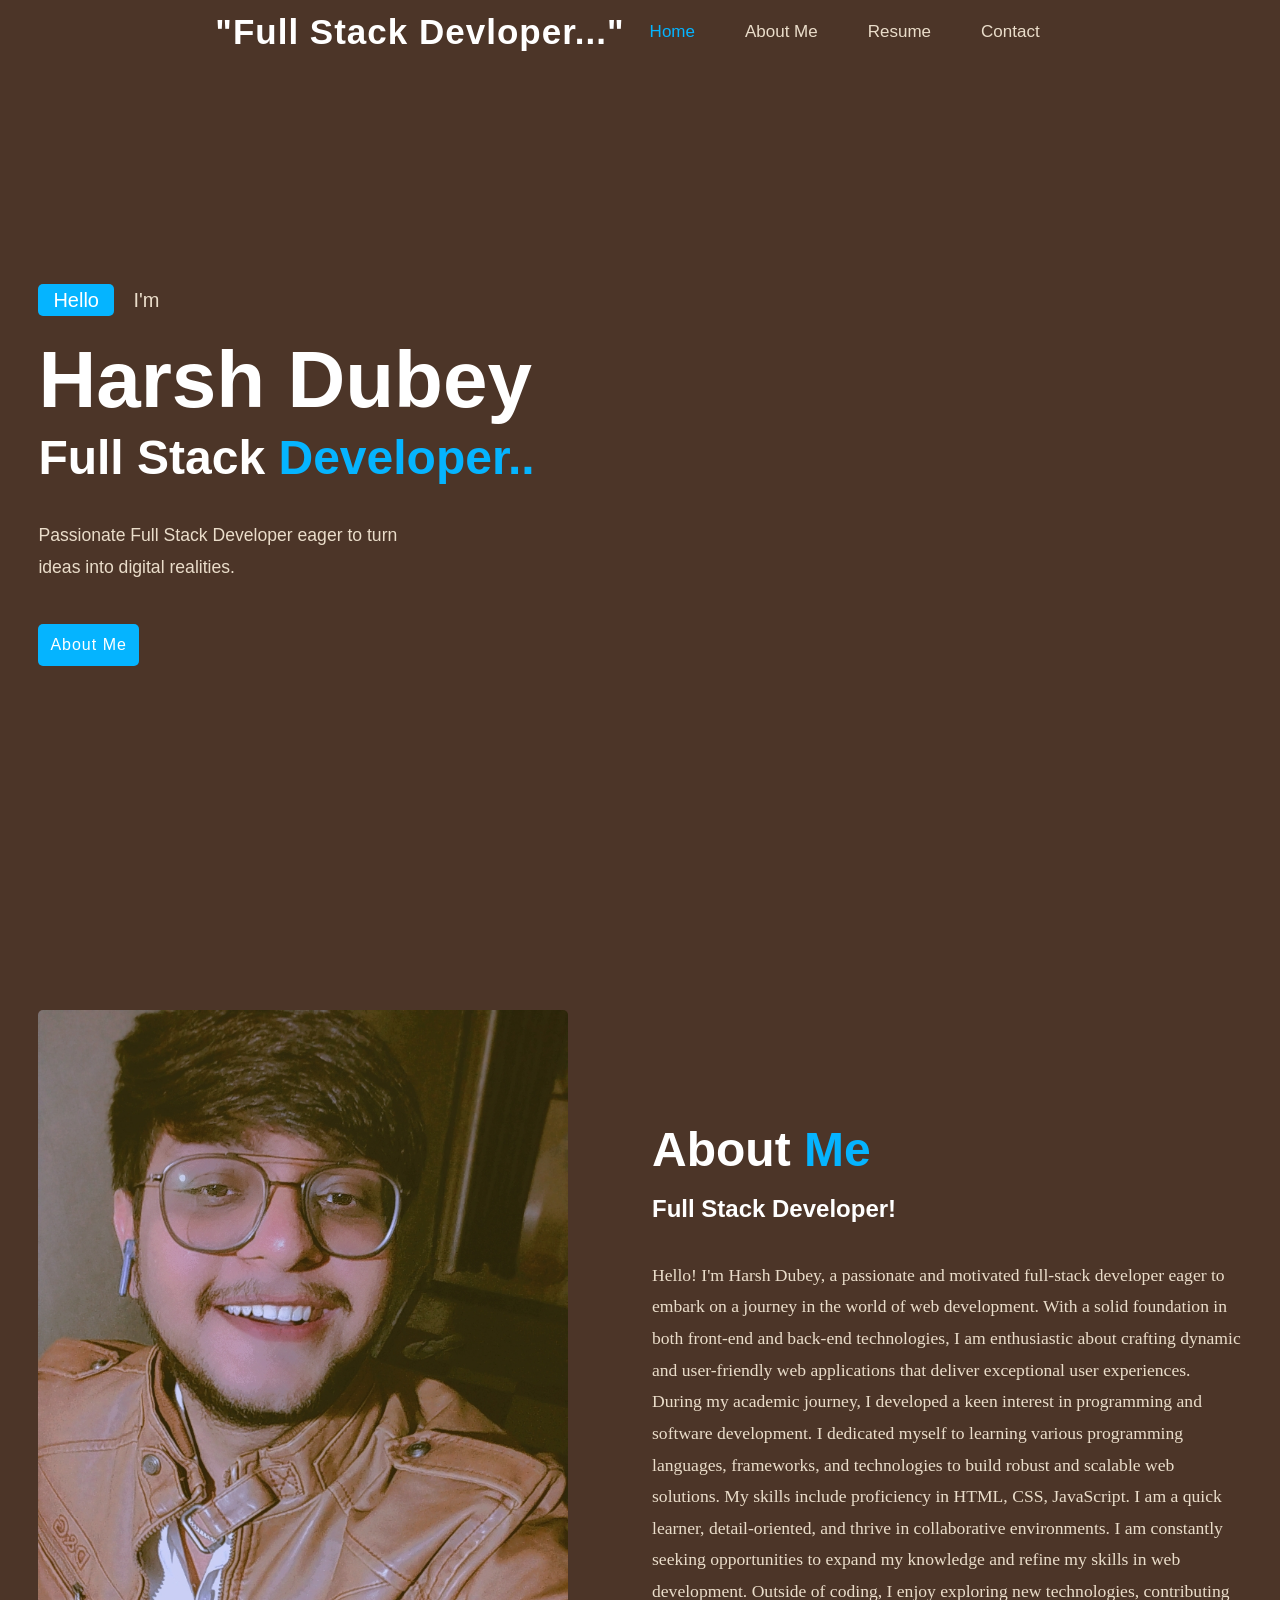
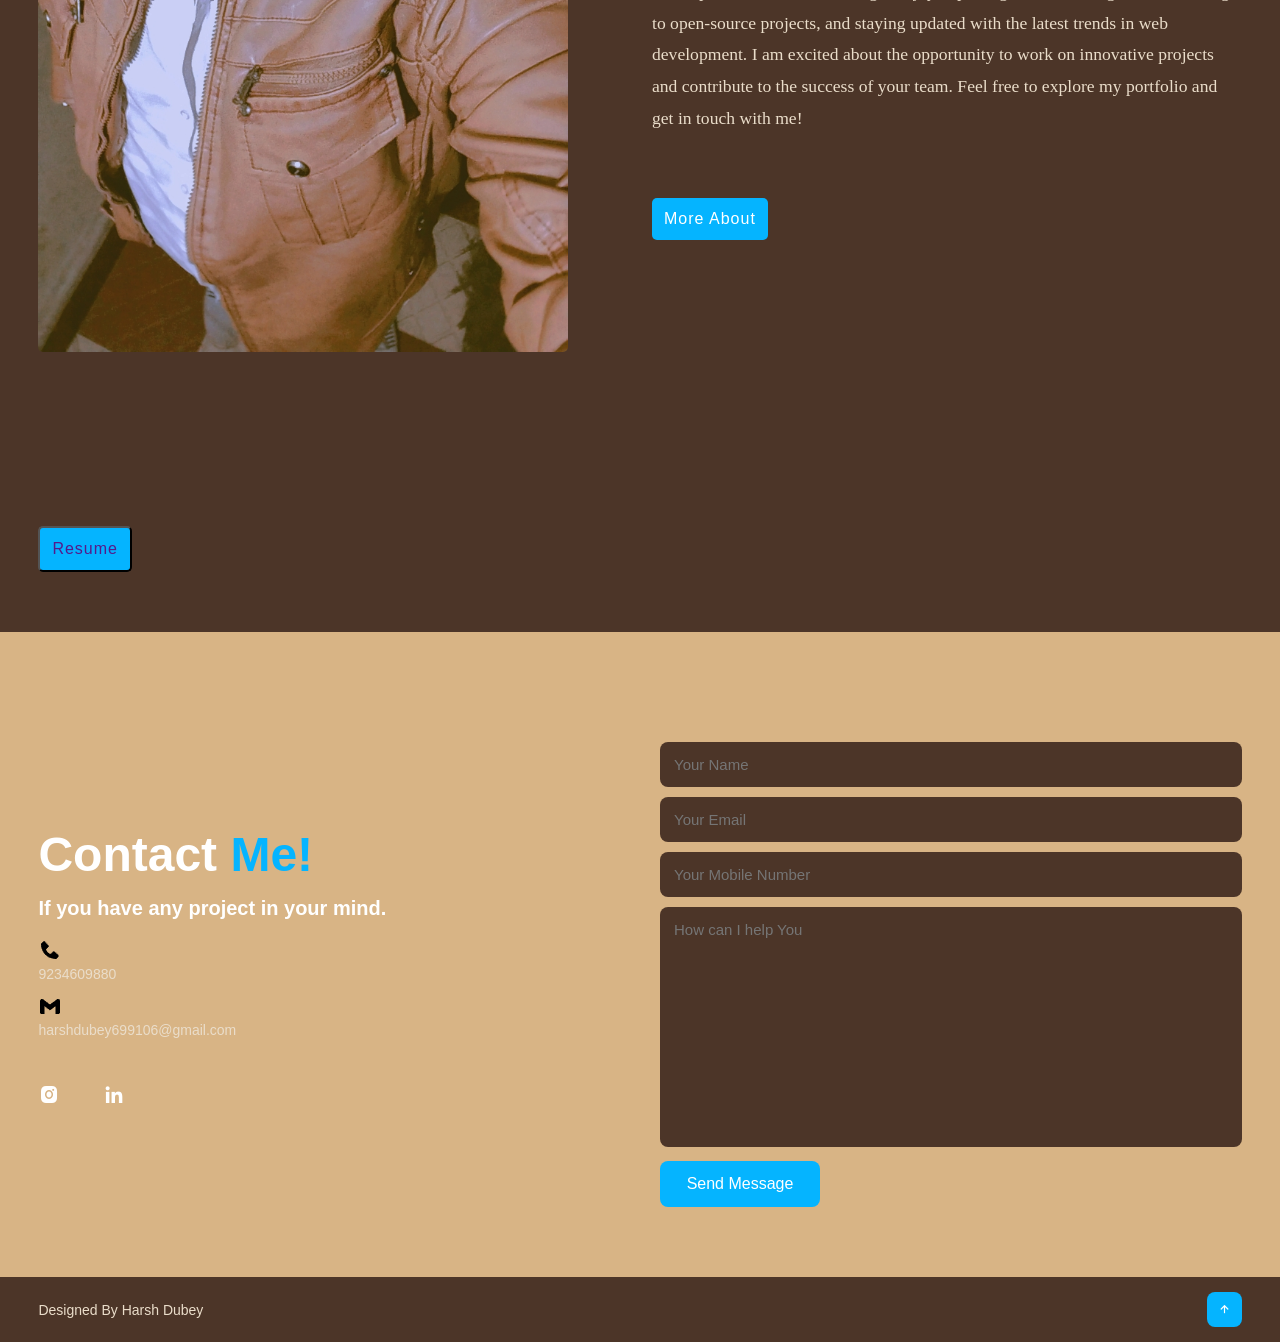
==== index.html @ cfe11082 "Files" ====
<!DOCTYPE html>
<html lang="en">
<head>
    <meta charset="UTF-8">
    <meta name="viewport" content="width=device-width, initial-scale=1.0">
    <title>Harsh Dubey</title>
    <link rel="stylesheet" href="portfolio1.css">
    <link rel="stylesheet" href="https://unpkg.com/boxicons@latest/css/boxicons.min.css">
</head>
<body>
    <header>
        <a href="#" class="logo">
            "Full Stack Devloper..."
        </a>
        <ul class="navlist">
            <li><a href="#home" class="active">Home</a></li>
            <li><a href="#about">About Me</a></li>
            <li><a href="#resume">Resume</a></li>
            <li><a href="#contact">Contact</a></li>
        </ul>
        <div class="bx bx-menu" id="menu-icon"></div>
    </header>
    <section class="home" id="home">
        <div class="home-text">
            <div class="slide">
                <span class="one">Hello</span>
                <span class="two"> I'm</span>
            </div>
            <h1>Harsh Dubey</h1>
            <h3>Full Stack
                <span>Developer..</span>
            </h3>
            <p>
                Passionate Full Stack Developer eager to turn <br> ideas into digital realities.
            </p>
            <div class="button"><a href="#" class="btn">About Me</a></div>
        </div>
    </section>
    <section class="about" id="about">
        <div class="about-img"><img src="about.jpg" alt=""></div>
        <div class="about-text">
            <h2>About<span> Me</span></h2>
            <h4>Full Stack Developer!</h4>
            <p>Hello! I'm Harsh Dubey, a passionate and motivated full-stack developer eager to embark on a journey in the world of web development. With a solid foundation in both front-end and back-end technologies, I am enthusiastic about crafting dynamic and user-friendly web applications that deliver exceptional user experiences. During my academic journey, I developed a keen interest in programming and software development. I dedicated myself to learning various programming languages, frameworks, and technologies to build robust and scalable web solutions. My skills include proficiency in HTML, CSS, JavaScript. I am a quick learner, detail-oriented, and thrive in collaborative environments. I am constantly seeking opportunities to expand my knowledge and refine my skills in web development. Outside of coding, I enjoy exploring new technologies, contributing to open-source projects, and staying updated with the latest trends in web development. I am excited about the opportunity to work on innovative projects and contribute to the success of your team. Feel free to explore my portfolio and get in touch with me!</p>
            <a href="#" class="btn">More About</a>
        </div>
    </section>
    <section class="resume" id="resume">
        <button class="btn"><a href="">Resume</a></button>
    </section>
    <section class="contact" id="contact">
        <div class="contact-text">
            <h2>Contact<span> Me!</span></h2>
            <h4>If you have any project in your mind.</h4>
            <div class="list">
                <li><img src="[data-uri]"/></box-icon><a href="#">   9234609880</a></li>
                <li><img src="[data-uri]"/><a href="#">   harshdubey699106@gmail.com</a></li>
            </div>
            <div class="contact-icons">
                <a href="https://www.instagram.com/harshxdubey?igsh=djJ1Y2M3MDliYW9u"><i class="bx bxl-instagram-alt"></i></a>
                <a href="https://www.linkedin.com/in/harsh-dubey-b2361a2a5?utm_source=share&utm_campaign=share_via&utm_content=profile&utm_medium=android_app"><i class="bx bxl-linkedin"></i></a>
            </div>
        </div>
            <div class="contact-form">
                <form action="">
                    <input type="name" placeholder="Your Name" required>
                    <input type="email" placeholder="Your Email" required>
                    <input type="number" placeholder="Your Mobile Number" required>
                    <textarea name="" id="" cols="35" rows="10" placeholder="How can I help You" required></textarea>
                    <input type="submit" value="Send Message" class="submit" required>
                </form>
            </div>
    </section>
    <section class="end">
        <div class="last-text">
            <p>Designed By Harsh Dubey</p>
        </div>
        <div class="top">
            <a href="#home">
                <i class="bx bx-up-arrow-alt"></i>
            </a>
        </div>
    </section>
</body>
</html>
---- portfolio1.css ----
*
{
padding: 0;
margin: 0;
box-sizing: border-box;
text-decoration: none;
list-style: none;
scroll-behavior: smooth;
font-family: 'Poppins',sans-serif;
}
:root
{
    --bg-color: #4c3528;
    --second-bg-color:#d8b485;
    --text-color:#fff;
    --second-color:#eaddca;
    --main-color:#05b4ff;
    --big-font:5rem;
    --h2-font:3rem;
    --p-font:1.1rem;
}
body
{
    background: var(--bg-color);
    color: var(--text-color);
}
header
{
    position: fixed;
    width: 100%;
    top: 0;
    right: 0;
    z-index: 1000;
    display: flex;
    align-items: center;
    justify-content: center;
    background: transparent;
    padding: 22px 15%;
    border-bottom: 1px solid transparent;
    transition: all .45s ease;
}
.logo
{
    color: var(--text-color);
    font-size: 35px;
    font-weight: 700;
    letter-spacing: 1px;
}
span
{
color: var(--main-color);
}
.navlist
{
display: flex;
}
.navlist a
{
color: var(--second-color);
font-size: 17px;
font-weight: 500;
margin: 0 25px;
transition: all .45 ease;
}
.navlist a:hover
{
color: var(--main-color);
}
.navlist a.active
{
color: var(--main-color);
}
#menu-icon
{
font-size: 35px;
color: var(--text-color);
z-index: 1000;
cursor: pointer;
margin-left: 25px;
display: none;
}
section
{
padding: 160px 15% 120px;
}
.home
{
position: relative;
height: 100vh;
width: 100%;
display: flex;
align-items: center;
justify-content: flex-start;
}
.slide
{
margin-bottom: 20px;
}
.one
{
display: inline-block;
margin-right: 15px;
padding: 0 15px;
line-height: 32px;
font-size: 20px;
font-weight: 500;
border-radius: 5px;
background: var(--main-color);
color: var(--text-color);
}
.two
{
display: inline-block;
color: var(--second-color);
font-size: 20px;
font-weight: 500;
}
.home-text h1
{
font-size: var(--big-font);
font-weight: 700;
color: var(--text-color);
line-height: 1.1;
margin: 0 0 8px;
}
.home-text h3
{
color: var(--text-color);
margin: 0 0 35px;
font-size: 3rem;
font-weight: 700;
line-height: 1.1;
}
.home-text p
{
color: var(--second-color);
font-size: var(--p-font);
line-height: 1.8;
margin-bottom: 40px;
}
.button
{
display: inline-block;
align-items: center;
justify-content: center;
}
.btn
{
display: inline-block;
padding: 12px;
background: var(--main-color);
border-radius: 5px;
color: var(--text-color);
font-size: 1rem;
letter-spacing: 1px;
font-weight: 500;
transition: all .45s ease;
}
.btn:hover
{
transform: scale(0.9);
}
.about
{
display: grid;
grid-template-columns: repeat(2, 1fr);
align-items: center;
gap: 1.5rem;
}
.about-img img
{
max-width: 530px;
height: auto;
width: 100%;
border-radius: 5px;
}
.about-text h2
{
font-size: var(--h2-font);
line-height: 1;
}
.about-text h4
{
font-size: 24px;
font-weight: 600;
color: var(--text-color);
line-height: 1.7;
margin: 15px 0 30px;
}
.about-text p
{
color: var(--second-color);
font-size: var(--p-font);
font-family: 'Times New Roman','Times New Roman', Times, serif;
line-height: 1.8;
margin-bottom: 4rem;
}
.contact
{
background: var(--second-bg-color);
display: grid;
grid-template-columns: repeat(2, 1fr);
align-items: center;
gap: 2.5rem;
}
.contact-text h4
{
color: var(--text-color);
margin: 18px 0;
font-size: 20px;
font-weight: 600;
}
.contact-text h2
{
font-size: var(--h2-font);
line-height: 1;
}
.contact-text p
{
color: var(--second-color);
font-size: var(--p-font);
line-height: 1.8;
margin-bottom: 30px;
}
.list 
{
margin-bottom: 2.8rem;
}
.list li
{
margin-bottom: 12px;
}
.list li a
{
display: block;
color: var(--second-color);
font-size: 14px;
transition: all .45s ease;
}
.list li a:hover
{
color: var(--text-color);
transform: translateY(5px);
}
.contact-icons i
{
height: 45px;
width: 45px;
color: var(--text-color);
font-size: 22px;
display: inline-block;
align-items: center;
justify-content: center;
border-radius: 8px;
margin-right: 15px;
transition: all .45s ease;
}
.contact-icons i:hover 
{
color: var(--main-color);
}
.contact-form form 
{
position: relative;
}
.contact-form form input, form textarea
{
width: 100%;
padding: 14px;
background: var(--bg-color);
color: var(--text-color);
border: none;
outline: none;
font-size: 15px;
border-radius: 8px;
margin-bottom: 10px;
}
.contact-form textarea
{
resize: none;
height: 240px;
}
.contact-form .submit
{
display: inline-block;
font-size: 16px;
background: var(--main-color);
color: var(--text-color);
width: 160px;
transition: all .45s ease;
}
.contact-form .submit:hover 
{
transform: scale(1.1);
cursor: pointer;
}
.end
{
padding: 20px 15%;
display: flex;
flex-wrap: wrap;
align-items: center;
justify-content: space-between;
gap: 2rem;
background: var(--bg-color);
}
.last-text p
{
color: var(--second-color);
font-size: 14px;
}
.top i
{
padding: 10px;
border-radius: 8px;
font-size: 15px;
color: var(--text-color);
background: var(--main-color);
}
@media(max-width: 1480px)
{
header
{
    padding: 12px 2.5%;
    transition: .1s;
}
section 
{
    padding: 110px 3% 60px;
}
.end 
{
    padding: 15px 3%;
}
}
@media(max-width: 1100px)
{
:root 
{
    --big-font:4rem;
    --h2-font:2.5rem;
    --p-font:1rem;
    transition: .1s;
}
.home-text h3
{
    font-size: 2.5rem;
}
.home 
{
    height: 87vh;
}
}
@media(max-width: 920px)
{
.about
{
    grid-template-columns: 1fr;
}
.about-img img 
{
    width: 100%;
    height: auto;
    max-width: 100%;
}
.contact
{
    grid-template-columns: 1fr;
}
}
@media(max-width:480px)
{
    #menu-icon
    {
        display: block;
    }
    .navlist
    {
        position: absolute;
        top: -1000px;
        right: 0;
        left: 0;
        display: flex;
        flex-direction: column;
        background: var(--bg-color);
        text-align: left;
        transition: all .45s ease;
    }
    .navlist a 
    {
        display: block;
        margin: 17px;
        font-size: 20px;
        transition: all .45s ease;
        color: var(--text-color);
    }
    .navlist a:hover 
    {
        color: var(--main-color);
    }
    .navlist a:active
    {
        color: var(--text-color);
    }
    .navlist.open
    {
        top: 100%;
    }
}
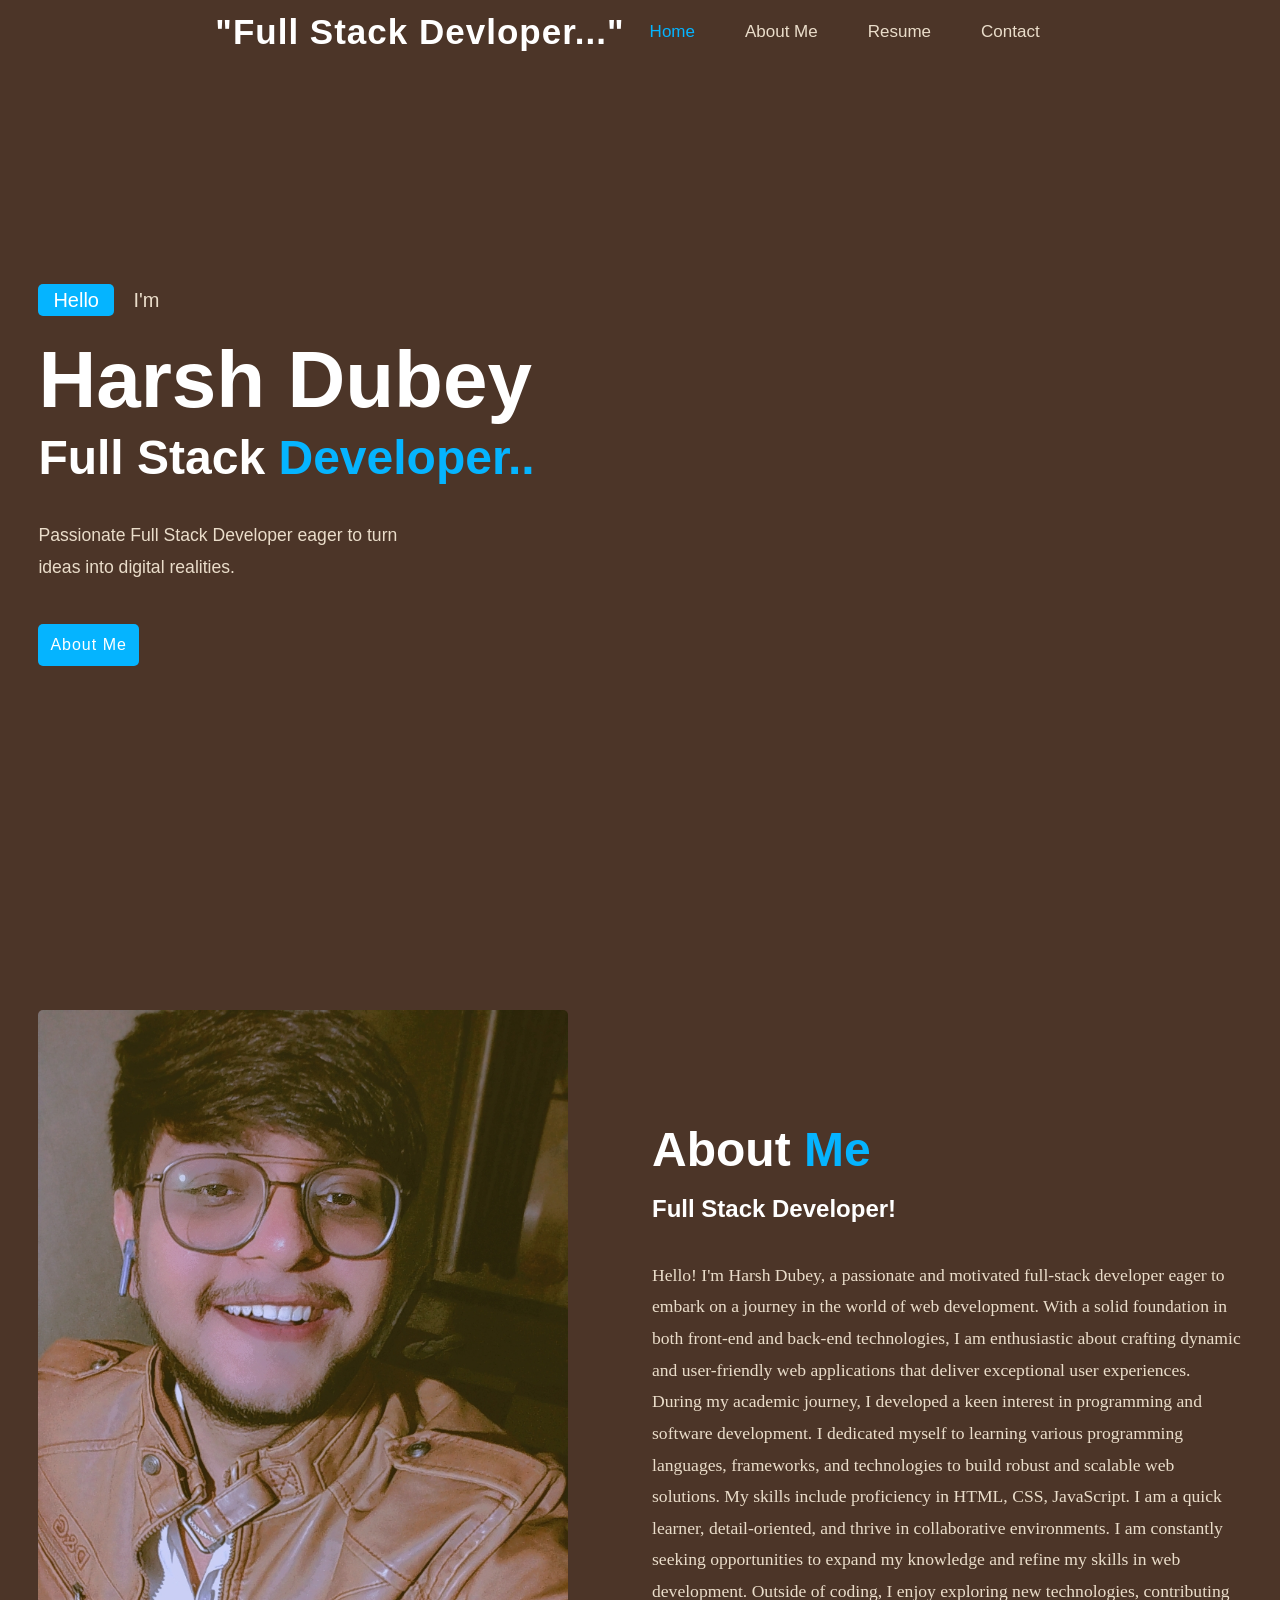
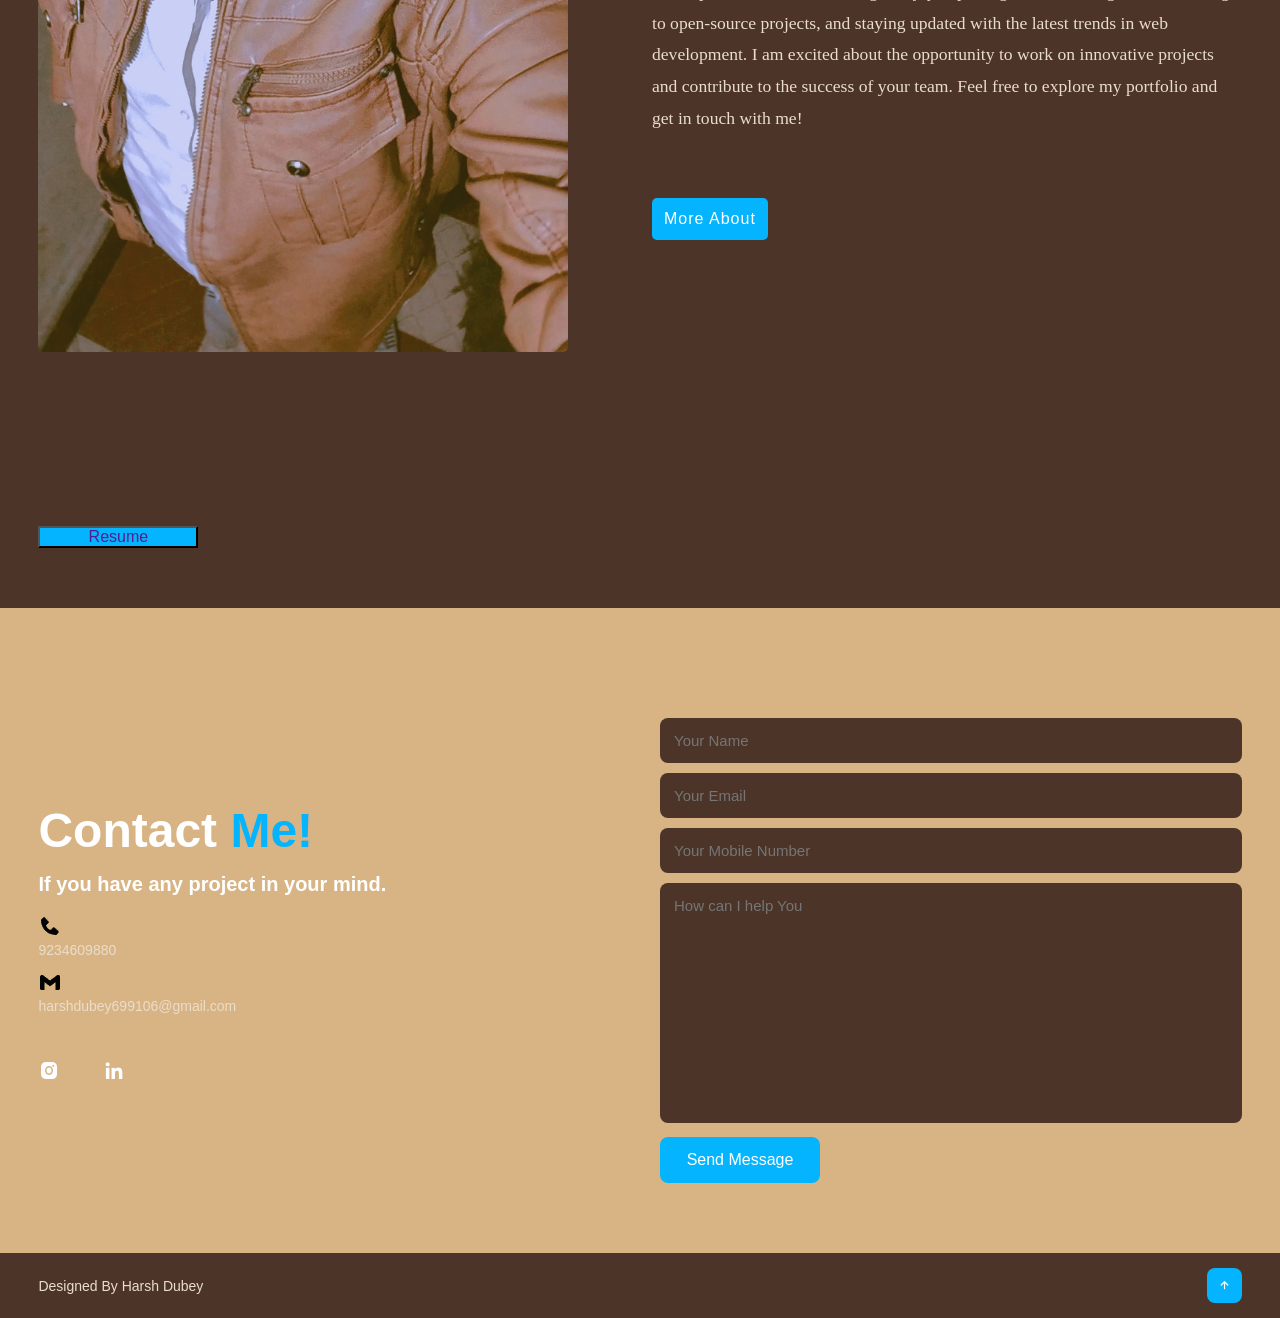
==== commit 6fef817f: "Files" ====
--- a/index.html
+++ b/index.html
@@ -46,7 +46,7 @@
         </div>
     </section>
     <section class="resume" id="resume">
-        <button class="btn"><a href="">Resume</a></button>
+        <button class="btn1"><a href="">Resume</a></button>
     </section>
     <section class="contact" id="contact">
         <div class="contact-text">
--- a/portfolio1.css
+++ b/portfolio1.css
@@ -280,7 +280,7 @@
 resize: none;
 height: 240px;
 }
-.contact-form .submit
+.contact-form .submit,.btn1
 {
 display: inline-block;
 font-size: 16px;
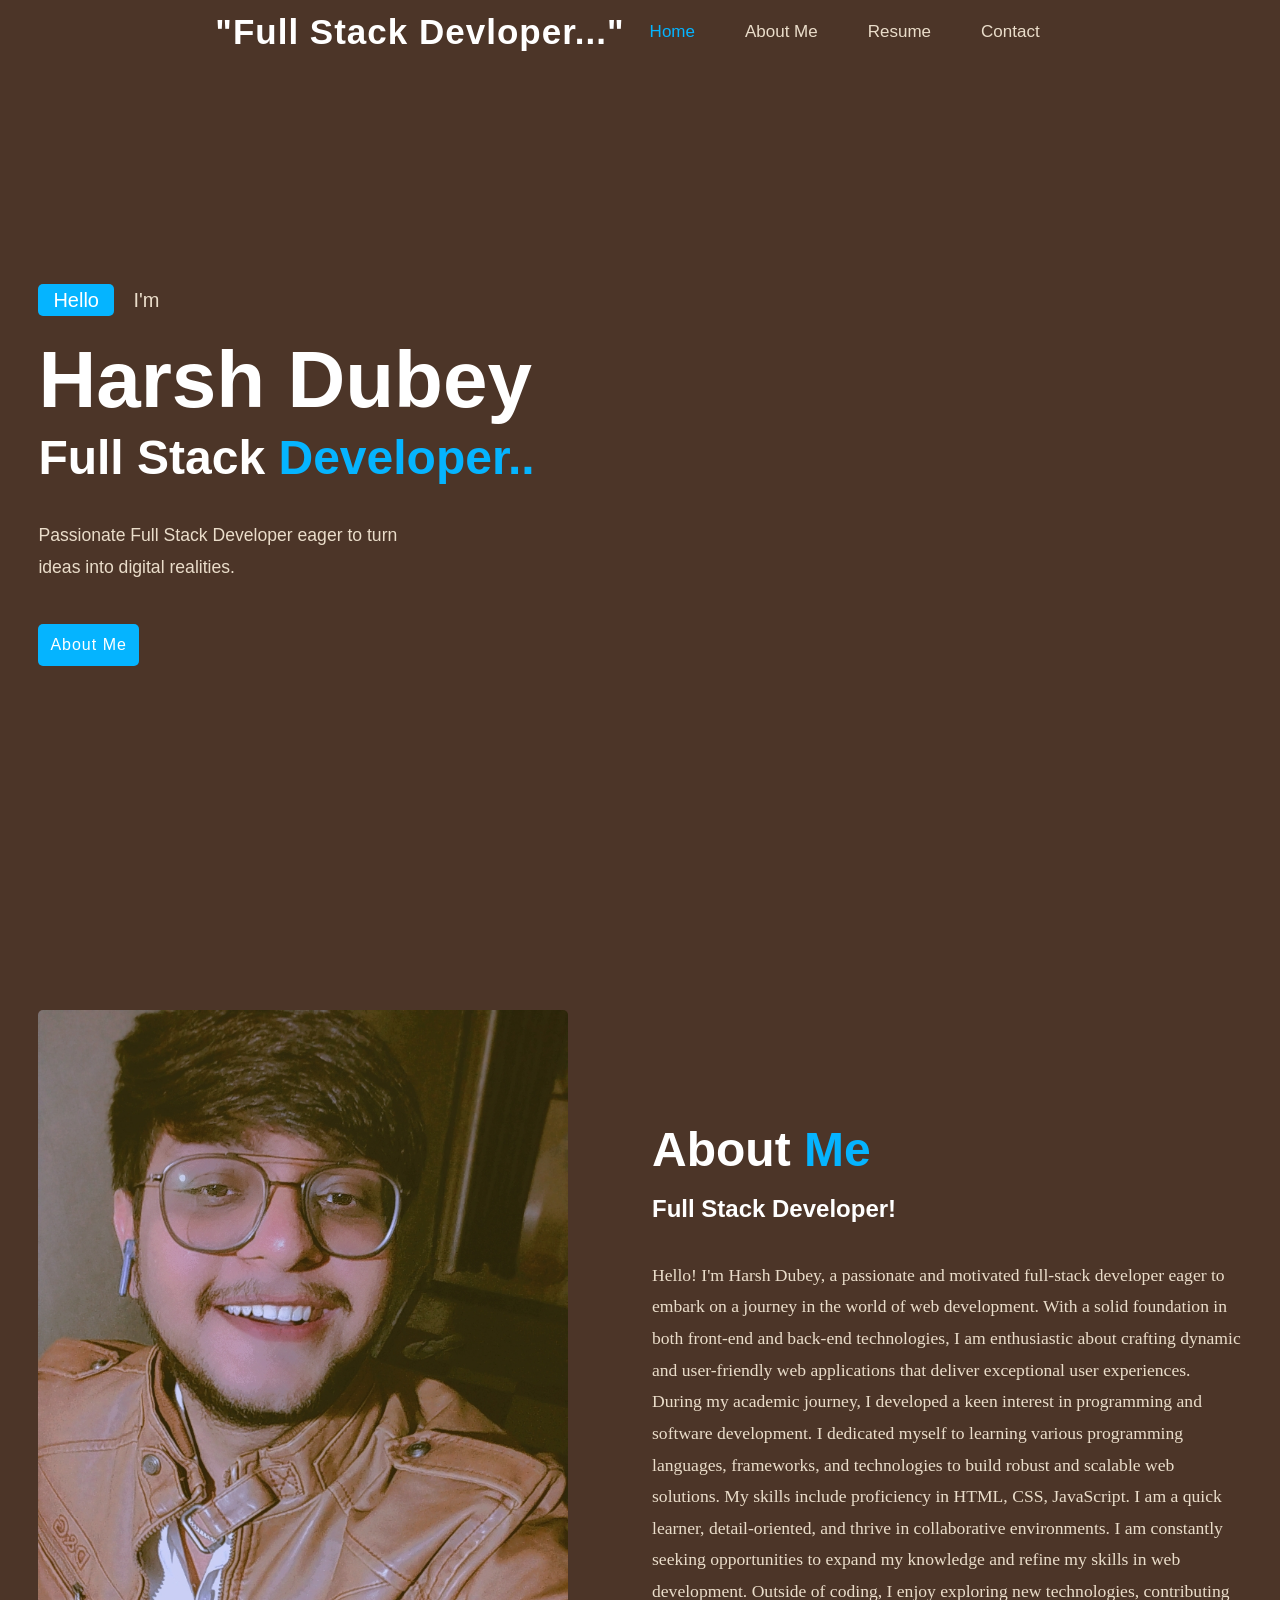
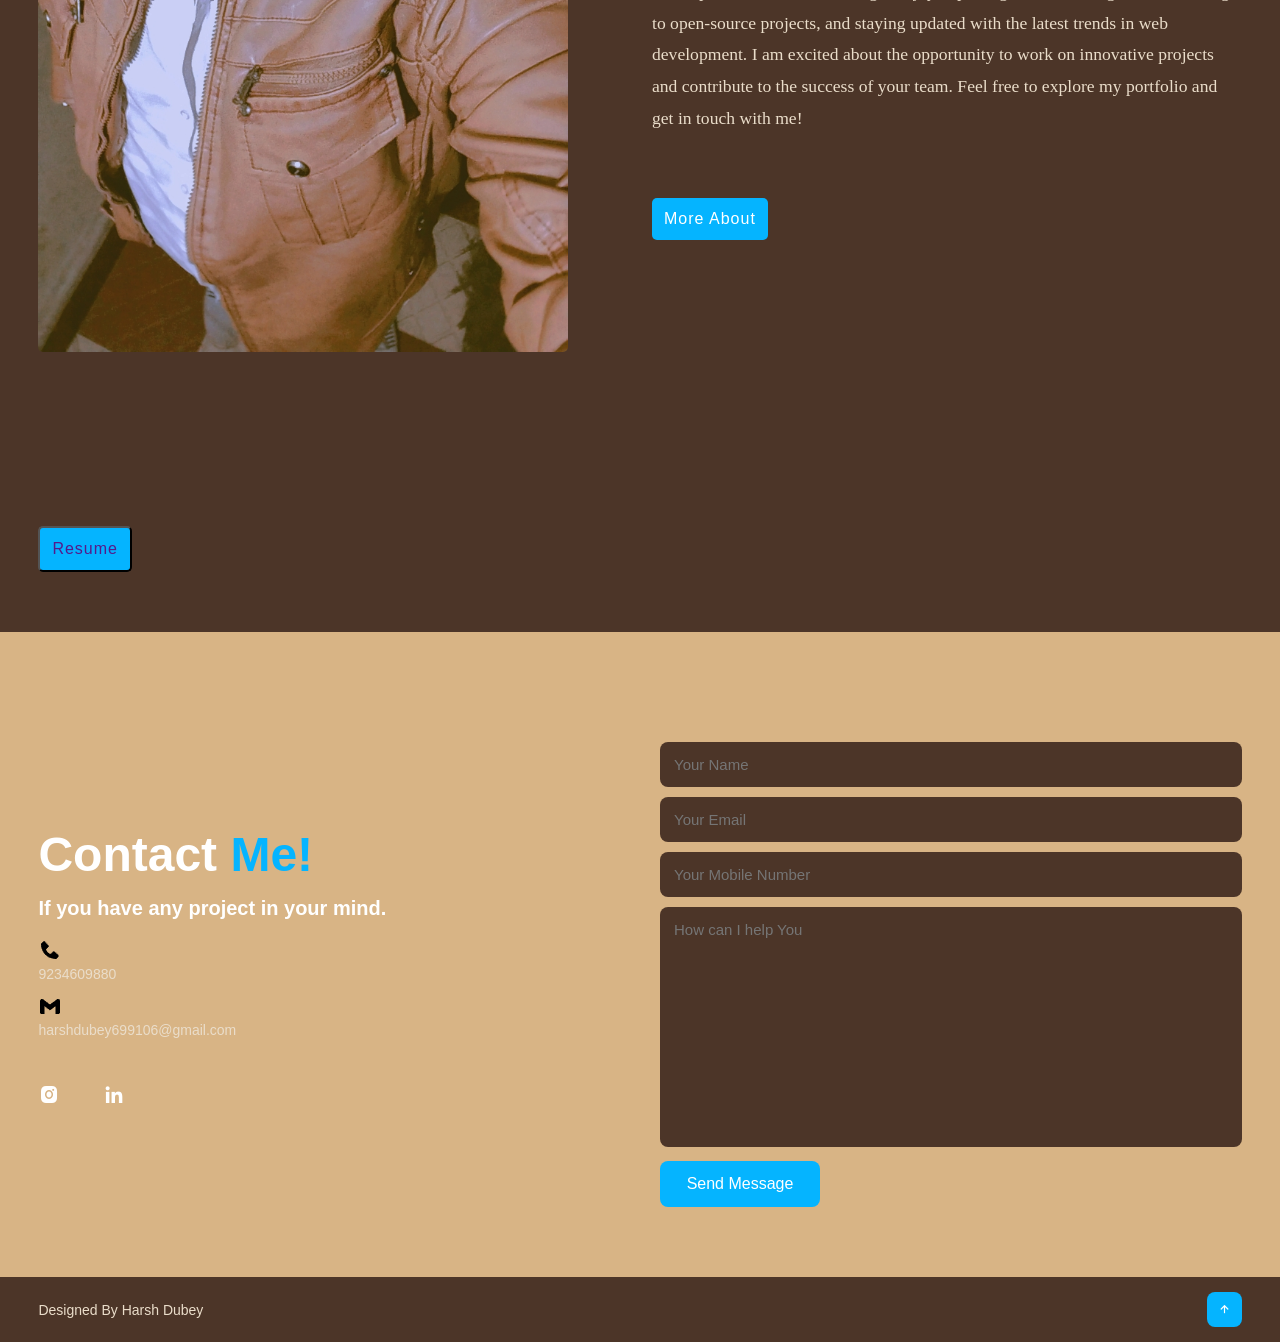
==== commit 27355add: "Files" ====
--- a/index.html
+++ b/index.html
@@ -46,7 +46,7 @@
         </div>
     </section>
     <section class="resume" id="resume">
-        <button class="btn1"><a href="">Resume</a></button>
+        <button class="btn"><a href="">Resume</a></button>
     </section>
     <section class="contact" id="contact">
         <div class="contact-text">
--- a/portfolio1.css
+++ b/portfolio1.css
@@ -159,7 +159,24 @@
 .btn:hover
 {
 transform: scale(0.9);
-}
+}/*
+.btn1
+{
+display: inline-block;
+padding: 12px;
+background: var(--main-color);
+border-radius: 5px;
+color: var(--text-color);
+font-size: 1rem;
+letter-spacing: 1px;
+font-weight: 500;
+transition: all .45s ease;
+}
+.btn1:hover
+{
+    transform: scale(0.9);
+}
+*/
 .about
 {
 display: grid;
@@ -280,7 +297,7 @@
 resize: none;
 height: 240px;
 }
-.contact-form .submit,.btn1
+.contact-form .submit
 {
 display: inline-block;
 font-size: 16px;
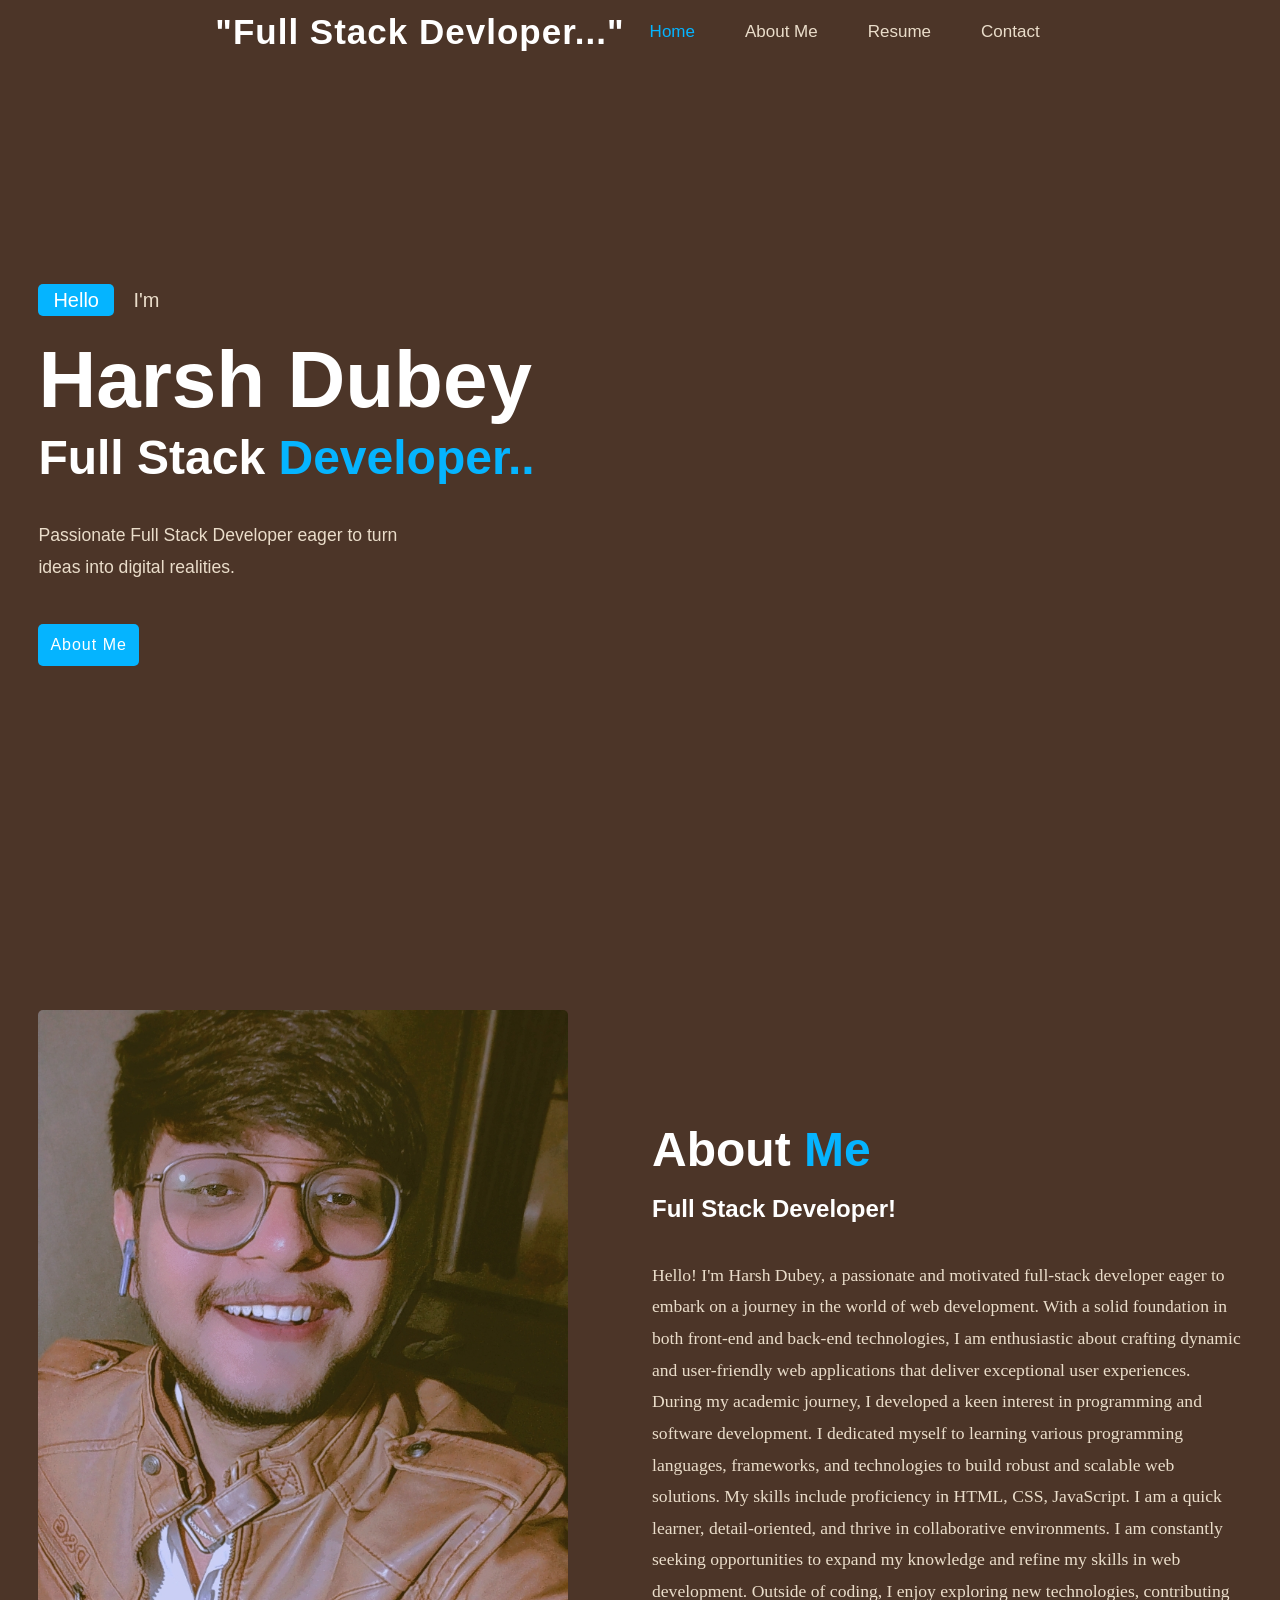
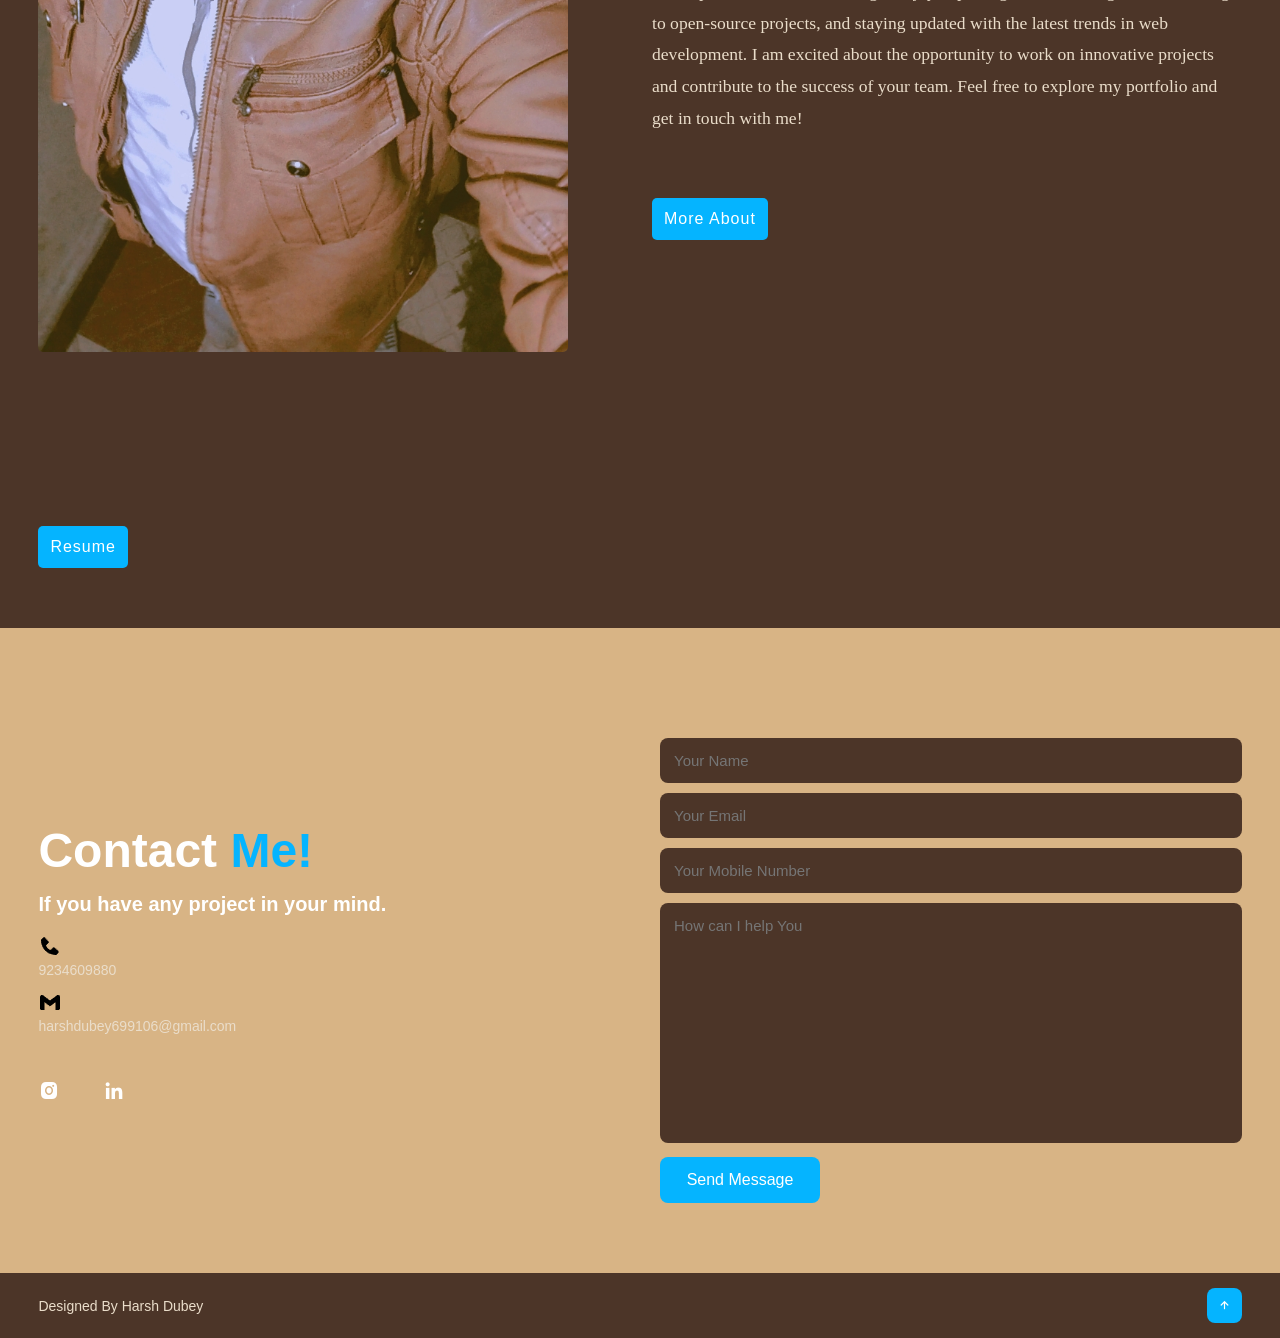
==== commit 46ce7d08: "Files" ====
--- a/index.html
+++ b/index.html
@@ -46,7 +46,7 @@
         </div>
     </section>
     <section class="resume" id="resume">
-        <button class="btn"><a href="">Resume</a></button>
+        <a href="" class="btn">Resume</a>
     </section>
     <section class="contact" id="contact">
         <div class="contact-text">
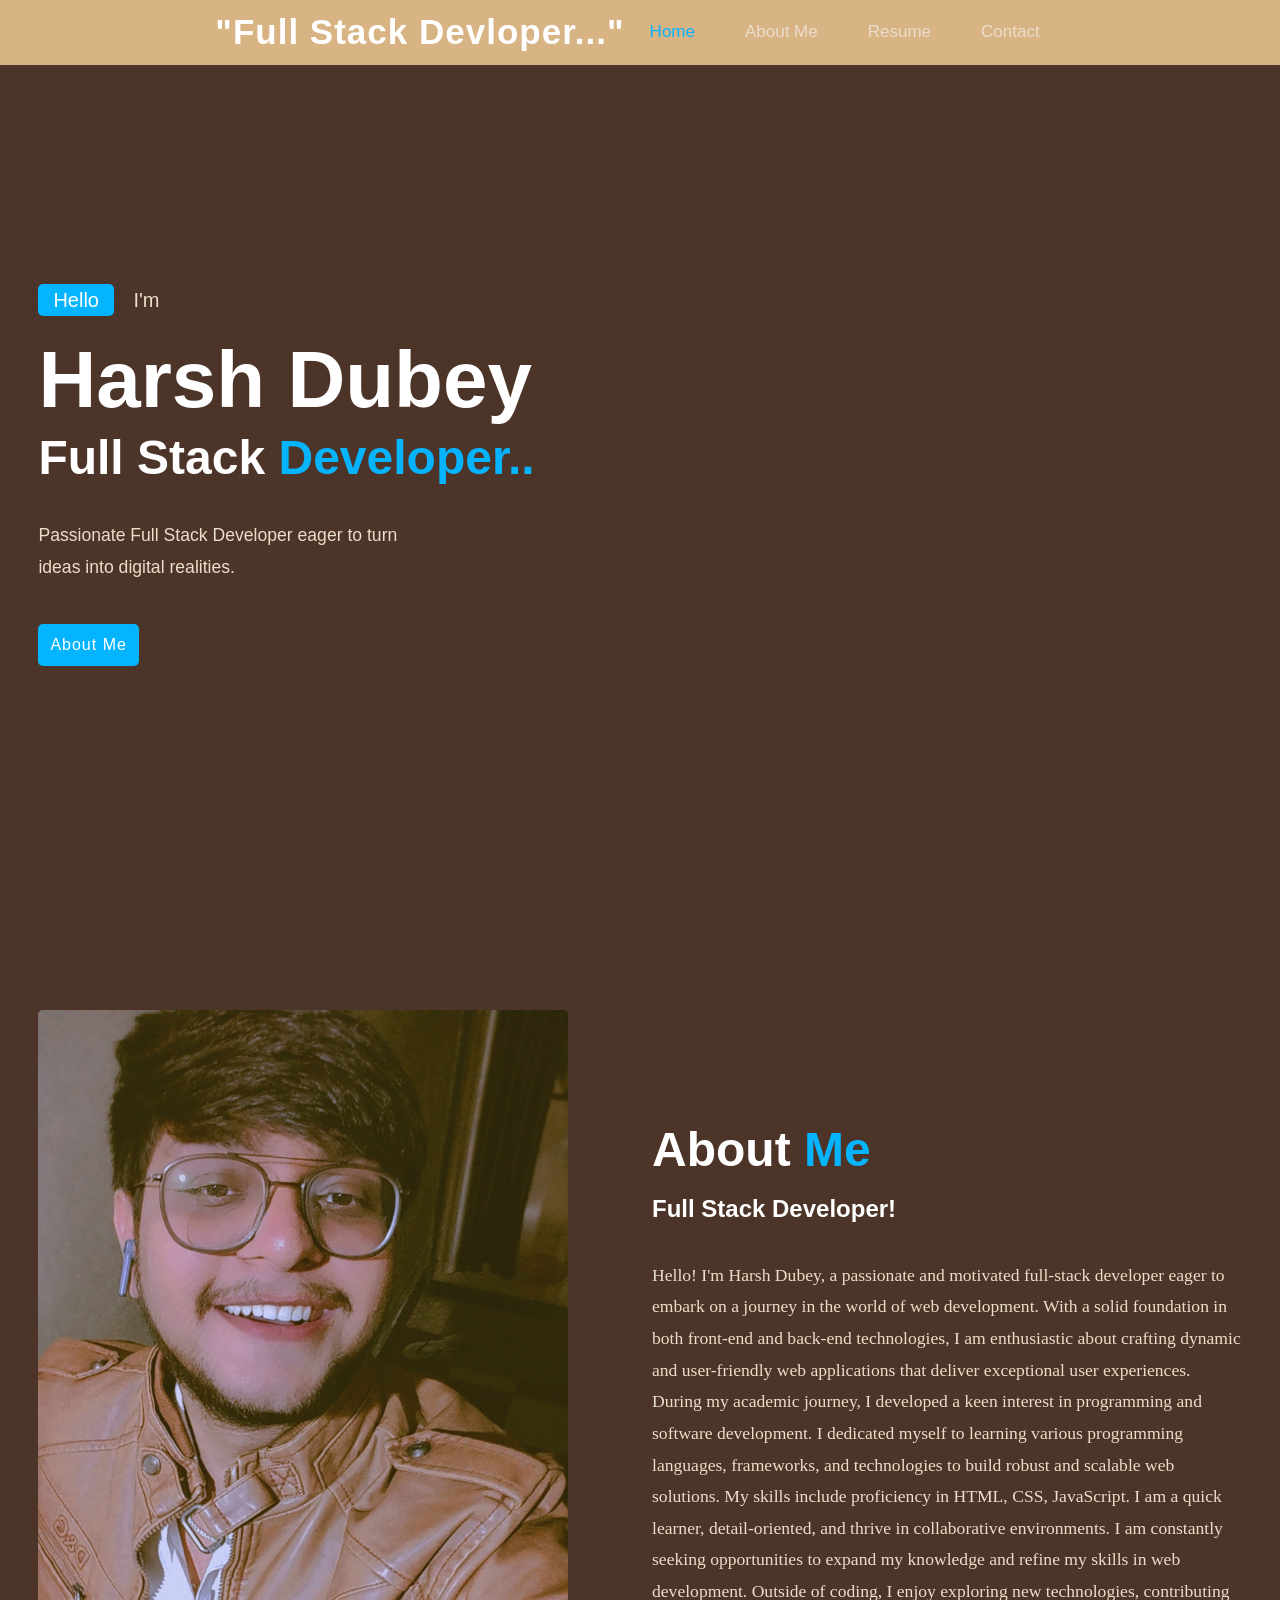
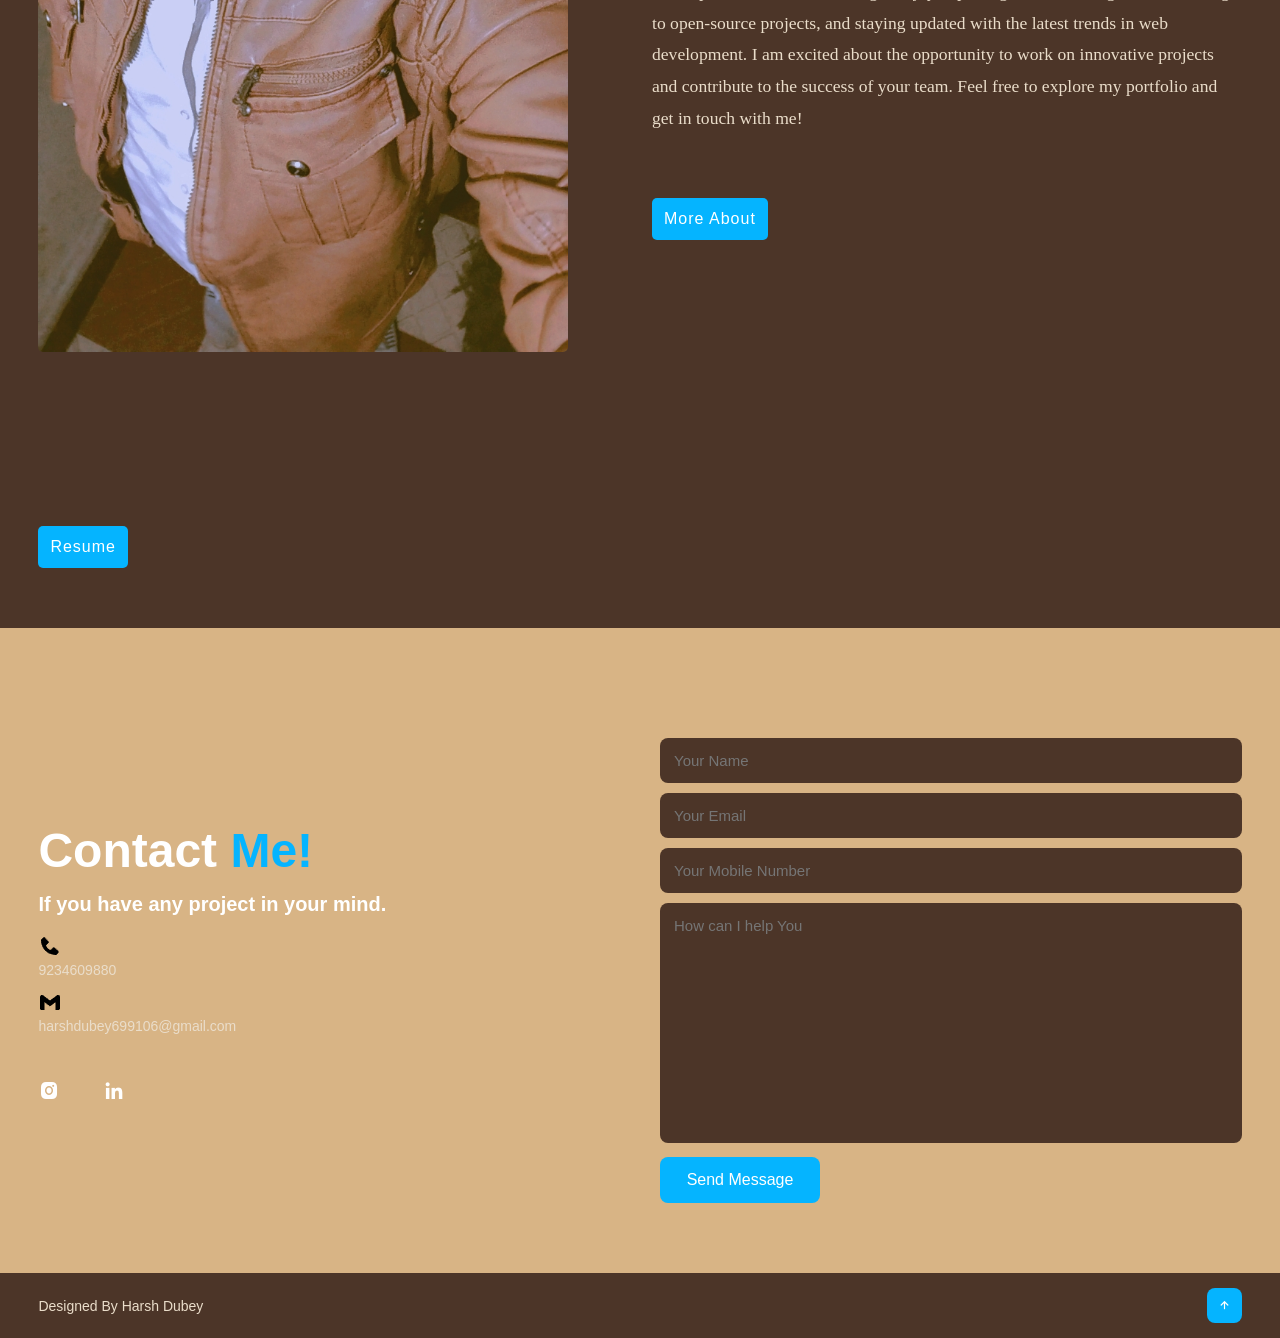
==== commit 3a356b85: "Files" ====
--- a/index.html
+++ b/index.html
@@ -33,7 +33,7 @@
             <p>
                 Passionate Full Stack Developer eager to turn <br> ideas into digital realities.
             </p>
-            <div class="button"><a href="#" class="btn">About Me</a></div>
+            <div class="button"><a href="#about" class="btn">About Me</a></div>
         </div>
     </section>
     <section class="about" id="about">
@@ -46,7 +46,7 @@
         </div>
     </section>
     <section class="resume" id="resume">
-        <a href="" class="btn">Resume</a>
+        <a href="HR3_page-0001.jpg" class="btn">Resume</a>
     </section>
     <section class="contact" id="contact">
         <div class="contact-text">
--- a/portfolio1.css
+++ b/portfolio1.css
@@ -34,10 +34,13 @@
     display: flex;
     align-items: center;
     justify-content: center;
+    /*
     background: transparent;
+    */
     padding: 22px 15%;
     border-bottom: 1px solid transparent;
     transition: all .45s ease;
+    background-color: #d8b485;
 }
 .logo
 {
